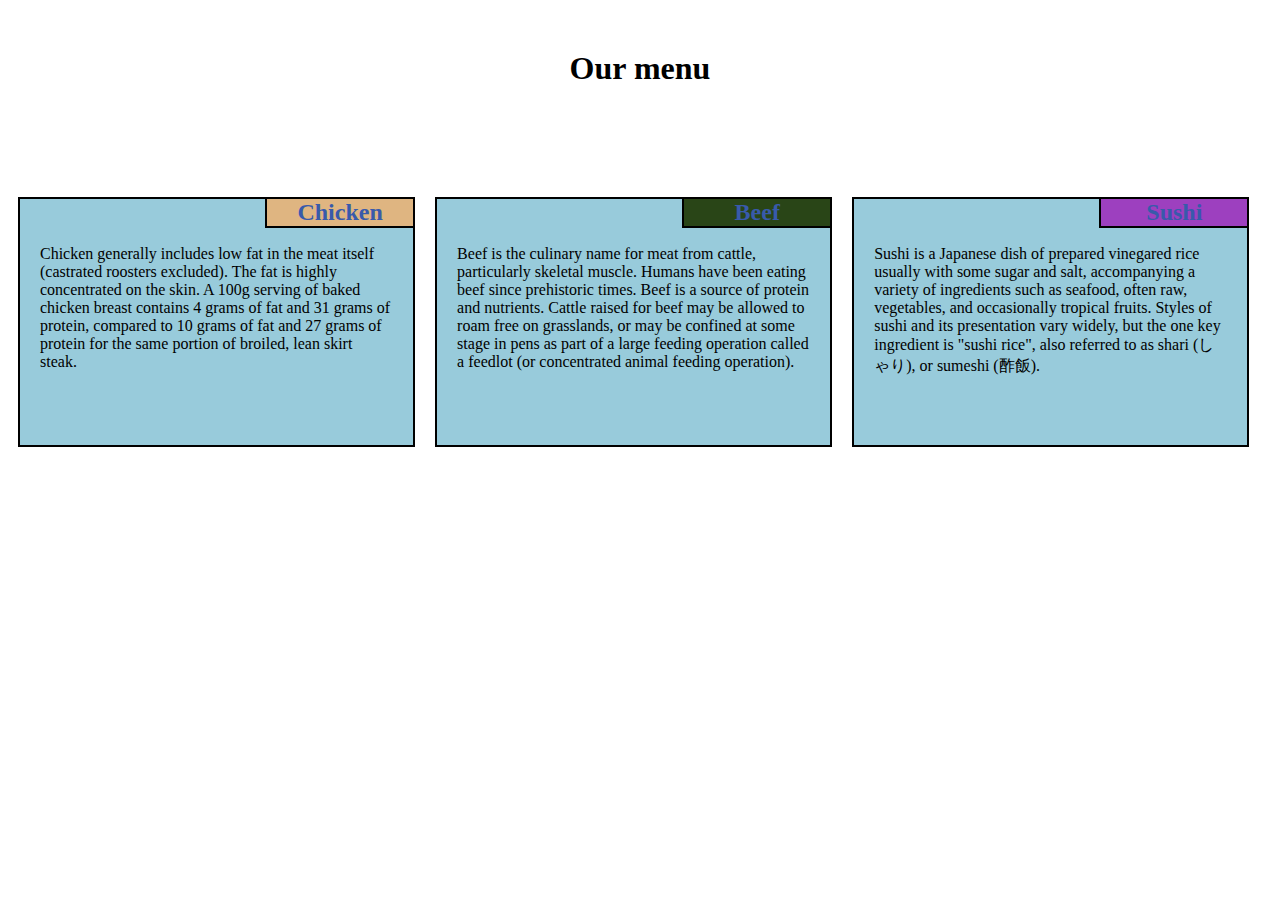
==== module2-solution/index.html @ f4bef7d3 "Assignment for module 2" ====
<!DOCTYPE html>
<html>
<head>
	<title>Assignment Solution for Module 2</title>
	<link rel="stylesheet" href="css/menu.css">
</head>
<body>

	<h1>Our menu</h1>

	<div class="main chicken">
		<div>
			<h2 id="chicken">Chicken</h2>
				<p>Chicken generally includes low fat in the meat itself (castrated roosters excluded). The fat is highly concentrated on the skin. A 100g serving of baked chicken breast contains 4 grams of fat and 31 grams of protein, compared to 10 grams of fat and 27 grams of protein for the same portion of broiled, lean skirt steak.</p>
		</div>
	</div>
	<div class="main Beef">
		<div>
			<h2 id="beef">Beef</h2>
				<p>Beef is the culinary name for meat from cattle, particularly skeletal muscle. Humans have been eating beef since prehistoric times. Beef is a source of protein and nutrients.  Cattle raised for beef may be allowed to roam free on grasslands, or may be confined at some stage in pens as part of a large feeding operation called a feedlot (or concentrated animal feeding operation).</p>
		</div>
	</div>
	<div class="main Sushi">
		<div>
			<h2 id="sushi">Sushi</h2>
				<p>Sushi is a Japanese dish of prepared vinegared rice usually with some sugar and salt, accompanying a variety of ingredients such as seafood, often raw, vegetables, and occasionally tropical fruits. Styles of sushi and its presentation vary widely, but the one key ingredient is "sushi rice", also referred to as shari (しゃり), or sumeshi (酢飯).</p>
		</div>
	</div>
</body>
</html>
---- module2-solution/css/menu.css ----
* {
	box-sizing: border-box;
}
h1 {
	text-align: center ;
}
h2 {
	text-align: center;
	position: absolute;
	right: -2px;
	top: -2px;
	margin-block-start: 0em;
    margin-block-end: 0em;
	color: green;
	border: 2px solid black;
	width: 150px;
	color: #385aab;
}
h2#chicken {
	background-color: #dfb581;
}
h2#beef {
	background-color: #294517;
}
h2#sushi {
	background-color: #9d40bf;
}
p {
	position: absolute;
	padding: 30px 20px 0px 20px;
}

div > div{
	position: relative;
	background-color: #98CBDB;
	border: 2px solid black;
	height: 250px;
	margin: 10px;
	box-sizing: border-box;
}
@media (min-width: 992px) {
	div.main {
		width: 33%;
		float: left;
		margin-top: 50px;
	}
	h1 {
		margin: 50px;  
	}
}

@media (min-width: 768px) and (max-width: 991px){
	div.Beef , div.chicken {
		width: 50%;
		float: left;
		margin-top: 30px;
	}
	div.Sushi {
		float: left;
		width: 100%;
		
	}

}
 
@media (max-width: 767px) {
	div.main {
		width: 100%;
		
	}
}
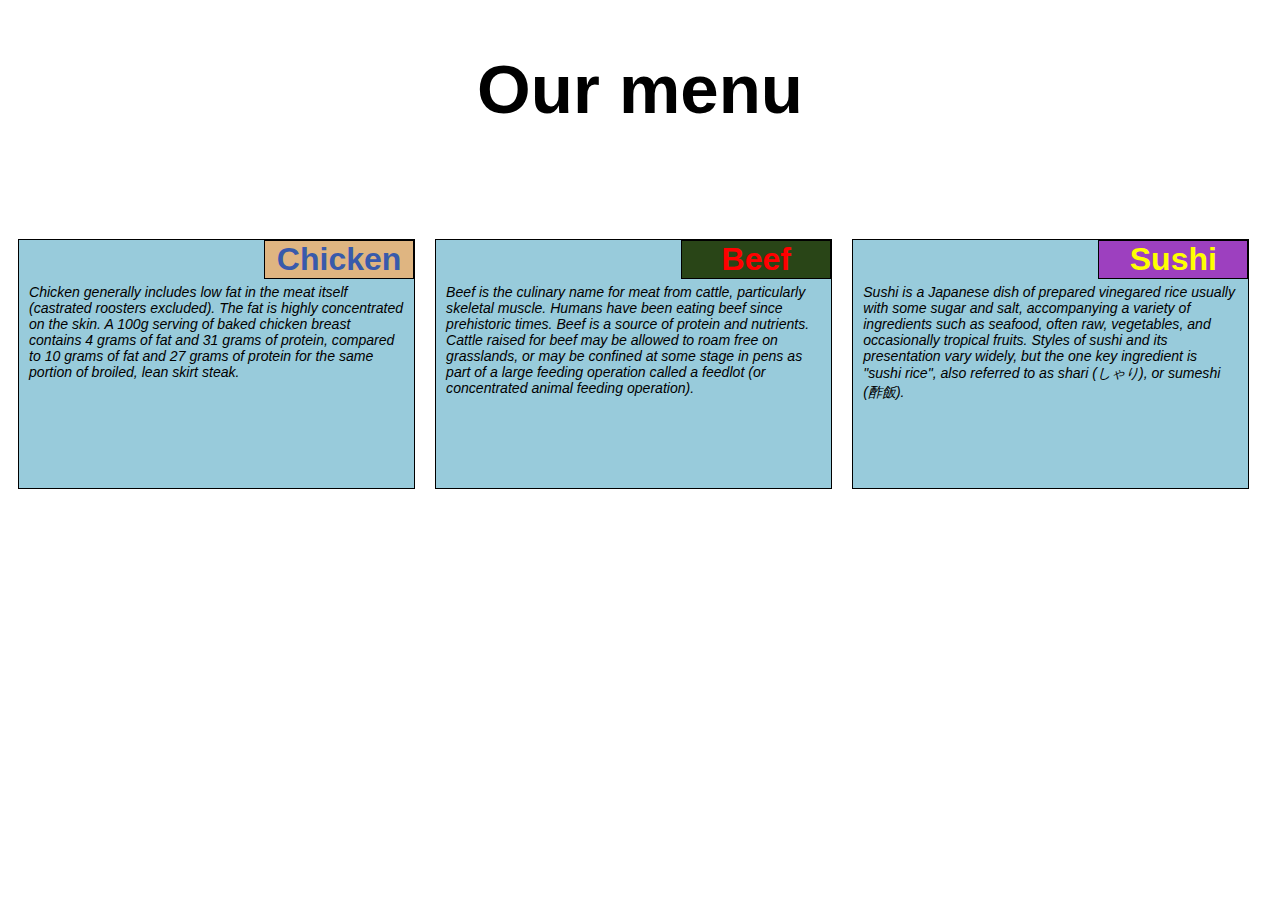
==== commit 1de49daa: "Module 2 Assignment" ====
--- a/module2-solution/index.html
+++ b/module2-solution/index.html
@@ -17,7 +17,7 @@
 	<div class="main Beef">
 		<div>
 			<h2 id="beef">Beef</h2>
-				<p>Beef is the culinary name for meat from cattle, particularly skeletal muscle. Humans have been eating beef since prehistoric times. Beef is a source of protein and nutrients.  Cattle raised for beef may be allowed to roam free on grasslands, or may be confined at some stage in pens as part of a large feeding operation called a feedlot (or concentrated animal feeding operation).</p>
+				<p >Beef is the culinary name for meat from cattle, particularly skeletal muscle. Humans have been eating beef since prehistoric times. Beef is a source of protein and nutrients.  Cattle raised for beef may be allowed to roam free on grasslands, or may be confined at some stage in pens as part of a large feeding operation called a feedlot (or concentrated animal feeding operation).</p>
 		</div>
 	</div>
 	<div class="main Sushi">
--- a/module2-solution/css/menu.css
+++ b/module2-solution/css/menu.css
@@ -2,38 +2,46 @@
 	box-sizing: border-box;
 }
 h1 {
+	font-size: 69px;
 	text-align: center ;
+	font-family:"Arial Black", Gadget, sans-serif;
 }
 h2 {
 	text-align: center;
 	position: absolute;
-	right: -2px;
-	top: -2px;
+	right: 0px;
+	top: 0px;
 	margin-block-start: 0em;
     margin-block-end: 0em;
-	color: green;
-	border: 2px solid black;
+	border: 1px solid black;
 	width: 150px;
-	color: #385aab;
+	font-family:"Comic Sans MS", cursive, sans-serif;
+	font-size: 200%;
 }
 h2#chicken {
 	background-color: #dfb581;
+	color: #385aab;
 }
 h2#beef {
 	background-color: #294517;
+	color: red;
 }
 h2#sushi {
 	background-color: #9d40bf;
+	color: yellow;
 }
 p {
+	font-style: italic;
 	position: absolute;
-	padding: 30px 20px 0px 20px;
+	padding: 30px 10px 0px 10px;
+	font-family:"Comic Sans MS", cursive, sans-serif;
+	font-size: 88%;
 }
 
 div > div{
 	position: relative;
 	background-color: #98CBDB;
-	border: 2px solid black;
+	border: 1px solid black;
 	height: 250px;
 	margin: 10px;
 	box-sizing: border-box;
